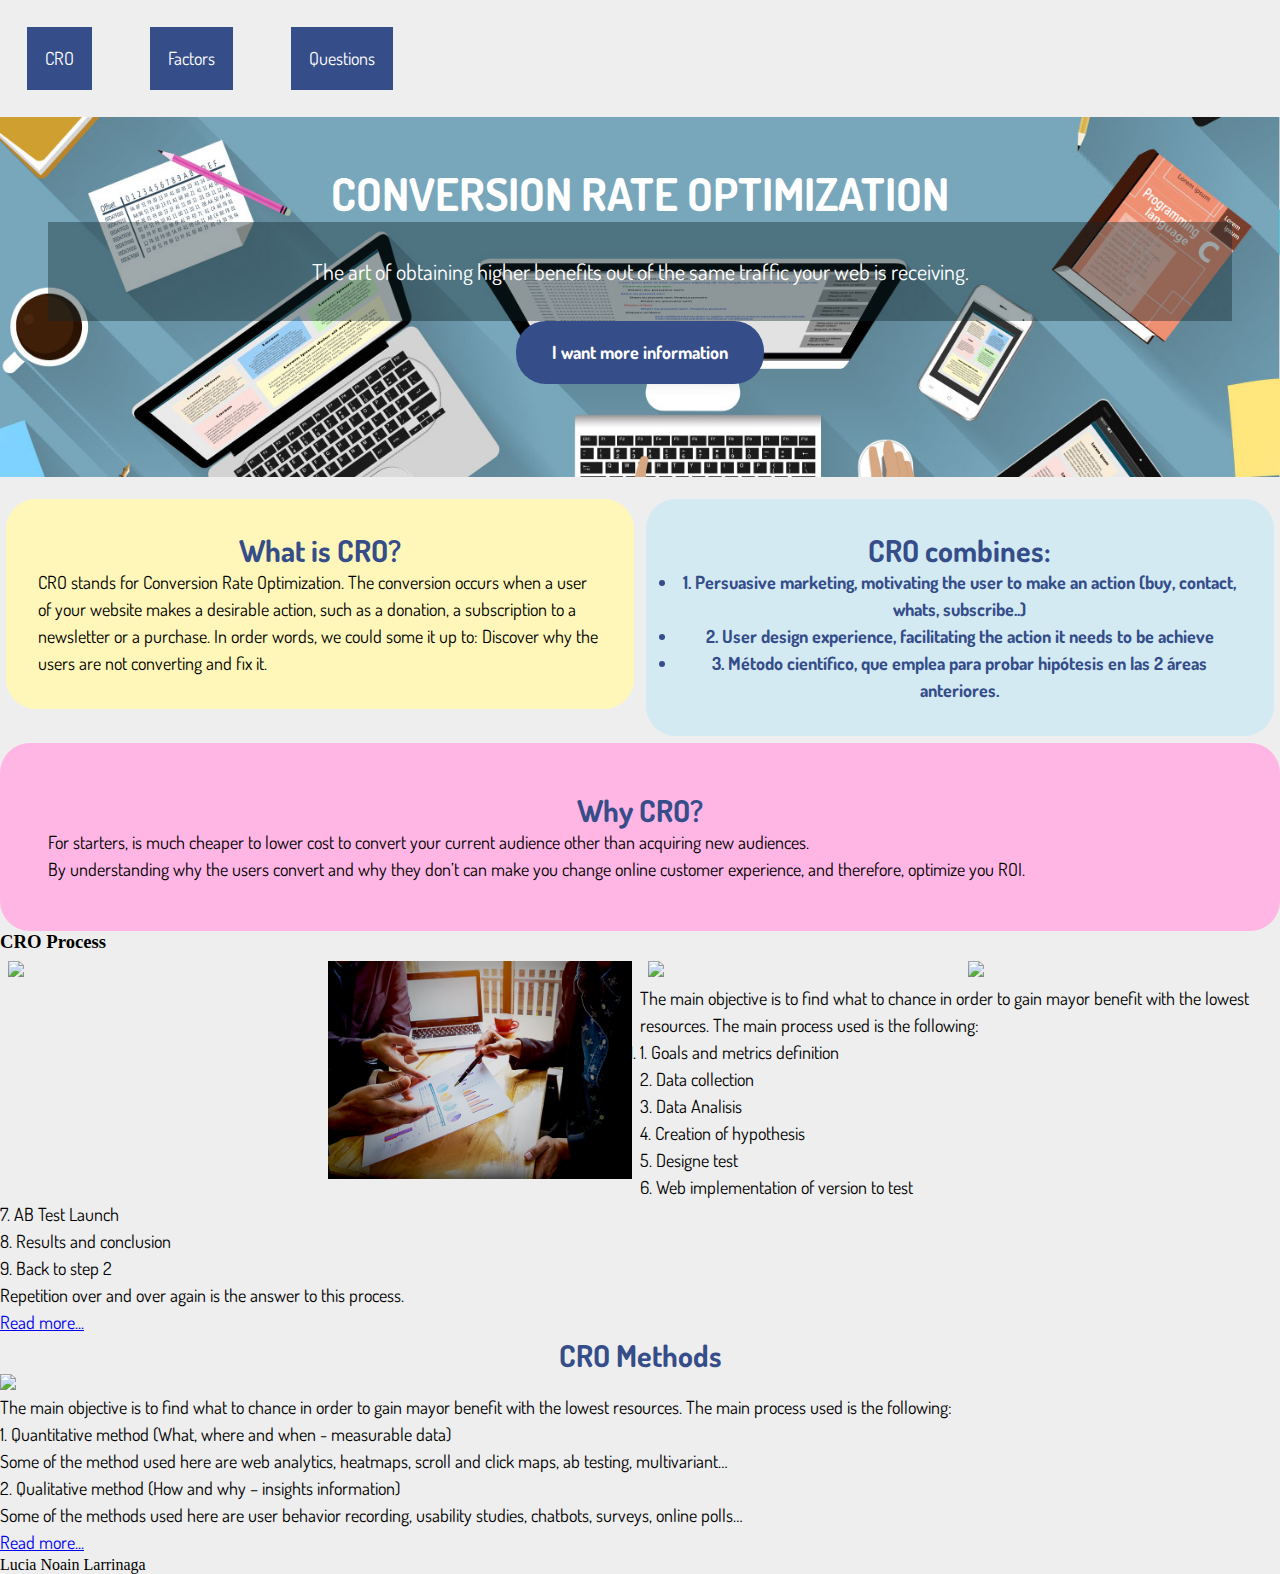
==== final/index.html @ 58d1e789 "FinalPro" ====
<!DOCTYPE html>
<html>
<head>
	<title>CONVERSION RATE OPTIMIZATION</title>
	<link rel="stylesheet" type="text/css" href="css/main.css">
</head>
<body>
  <header>
  	<nav>
		<a href="#CRO">CRO</a>
		<a href="#">Factors</a>
 		<a href="#">Questions</a>
 	</nav>
  </header>	
  	  
  <div id="portada">
	<h1>CONVERSION RATE OPTIMIZATION</h1>
	<p>The art of obtaining higher benefits out of the same traffic your web is receiving.</p>

	<a id="button" href="#CRO">I want more information</a>

  </div>

<div id="info">

  <section id="description">

	<h2 id="CRO">What is CRO?</h2>
	<p>CRO stands for Conversion Rate Optimization. The conversion occurs when a user of your website makes a desirable action, such as a donation, a subscription to a newsletter or a purchase. In order words, we could some it up to: Discover why the users are not converting and fix it.</p>
  </section>

  <section id="factors">
	<h2>CRO combines:</p>
	<ul></ul>
	  <li>1. Persuasive marketing, motivating the user to make an action (buy, contact, whats, subscribe..)</li>
	  <li>2. User design experience, facilitating the action it needs to be achieve</li>
	  <li>3. Método científico, que emplea para probar hipótesis en las 2 áreas anteriores.</li>
	</ul>
  </section>

</div>

<section id="why">
	<h2>Why CRO?</h2>
	<p>For starters, is much cheaper to lower cost to convert your current audience other than acquiring new audiences.</p>
	<p>By understanding why the users convert and why they don’t can make you change online customer experience, and therefore, optimize you ROI.</p>
</section>

  <div id="process">  
	<h3>CRO Process</h3>
	<img src="https://codecondo.com/wp-content/uploads/2018/06/Digitally-Empowered-Business.jpg">
	<img src="images/cr-graft.jpg">
	<img src="https://codecondo.com/wp-content/uploads/2017/07/Web-Design.jpg">
	<img src="https://codecondo.com/wp-content/uploads/2018/06/Digitally-Empowered-Business.jpg">
	<p>The main objective is to find what to chance in order to gain mayor benefit with the lowest resources. The main process used is the following: </p>
	<ol>
		<li>1. Goals and metrics definition</li>
	<p>2. Data collection</p>
	<p>3. Data Analisis</p>
	<p>4. Creation of hypothesis</p>
	<p>5. Designe test</p>
	<p>6. Web implementation of version to test</p>
	<p>7. AB Test Launch</p>
	<p>8. Results and conclusion</p>
	<p>9. Back to step 2</p>
</ol>
	<p>Repetition over and over again is the answer to this process. </p>

	<a href="#">Read more...</a>
  </div>

  <div>  
	<h2>CRO Methods</h2>
	<img src="https://codecondo.com/wp-content/uploads/2018/07/Contracting-Business.jpg">
	<p>The main objective is to find what to chance in order to gain mayor benefit with the lowest resources. The main process used is the following: </p>
	<p>1. Quantitative method (What, where and when - measurable data)</p>
	<p>Some of the method used here are web analytics, heatmaps, scroll and click maps, ab testing, multivariant…</p>
	<p>2. Qualitative method (How and why – insights information)</p>
	<p>Some of the methods used here are user behavior recording, usability studies, chatbots, surveys, online polls…</p>

	<a href="#">Read more...</a> 
  </div>

  <footer>Lucia Noain Larrinaga</footer>
</body>
</html>
---- final/css/main.css ----
@import url(https://fonts.googleapis.com/css?family=Dosis);

* {
	margin: 0;
	padding: 0;
	box-sizing: border-box;`
}


body {
  	background: #eeeeee;
}

#portada {
	background-image: url("../images/cro-portada-dibujo.jpg");
	background-size: cover;
  	margin: 0em;
  	padding: 3em 3em 3em 3em;
  	color: white;
  	text-align: center; 
  	height: 360px;
}

#portada p {
	background: rgba(15,37,43,0.4);
	font-family: 'Dosis', sans-serif;
	font-size: 22px;
	margin: none;
	padding: 1.5em 1.5em;
	position: center;
	font-size: 22px;

}

#portada span {
		opacity: 1;
}

#button {
	font-family: 'Dosis', sans-serif;
	font-size: 18px; 
	background-color: #354d89; 
	color: #FFFFFF; 
	text-decoration: none; 
	font-weight: bold; 
	display: inline-block; 
	padding: 1em 2em; 
	border-radius:30px;
}


#info {
	margin: 1em 0px 0px 0px;
}

#info section {
	width: 49%;
	float: left;
	margin: 0.5%;
	border-radius: 30px;
	padding: 2em;
}


#why{
	margin: 1em 0px 0px 0px;
	background-color: #ffb6e5;
	padding: 3em;
	float: none;
	border-radius:30px;
	clear: both;
}

#description {
	background-color: #fff7b9;
}	

#factors {
	background-color: #d3eaf3;
}

#process img {
	width: 25%;
	float: left;
	padding: 0.5em;
}

h1 {
	text-align: center;
  	font-family: 'Dosis', sans-serif;
  	font-size: 45px;
  	color: white;
}

h2 {
	text-align: center;
  	font-family: 'Dosis', sans-serif;
  	font-size: 30px;
  	color: #354d89;
}

p, a, li {
	font-family: 'Dosis', sans-serif;
	font-size: 18px;
	line-height: 1.5em;
}

header a {
	background-color: #354d89;
	text-decoration: none;
	color: #FFFFFF;
	margin: 1.5em;
	display: inline-block;
	padding: 1em;
}
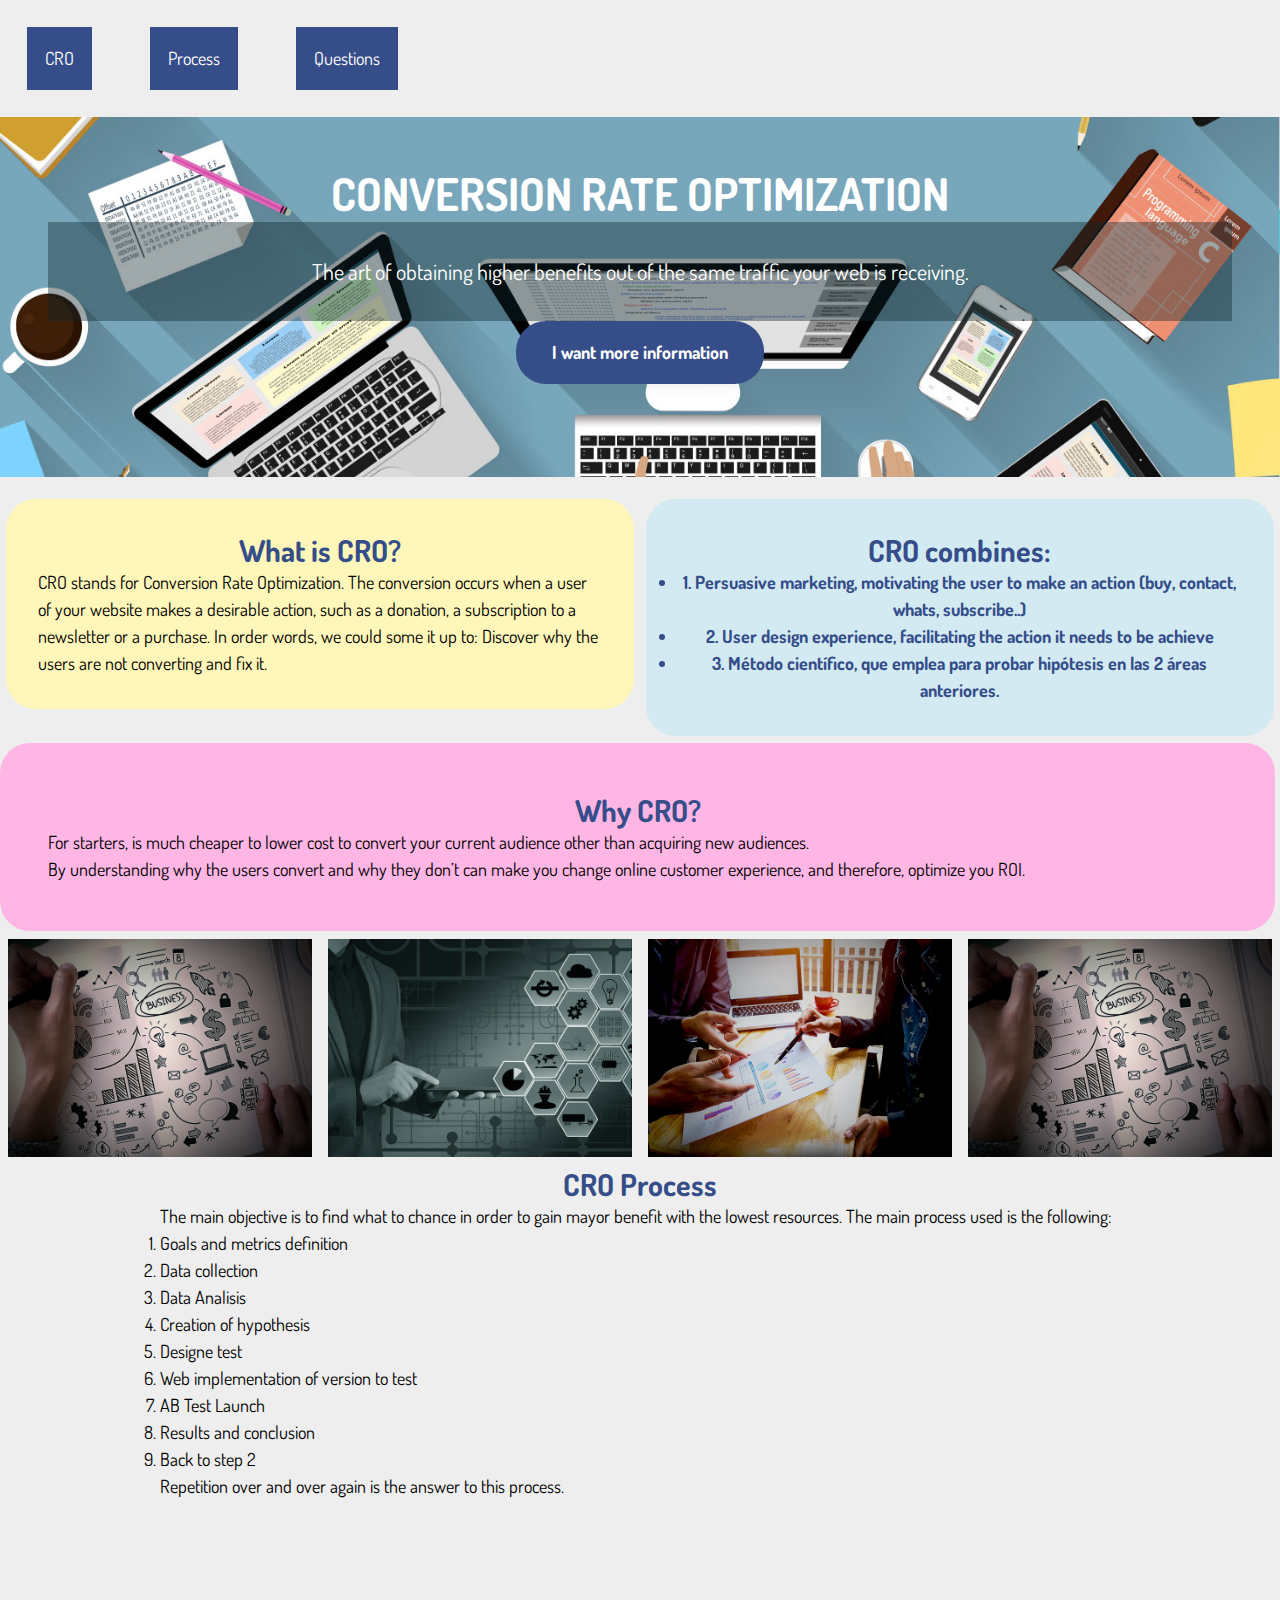
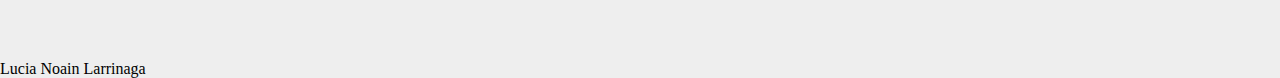
==== commit 2378bf25: "Final-cro" ====
--- a/final/index.html
+++ b/final/index.html
@@ -8,7 +8,7 @@
   <header>
   	<nav>
 		<a href="#CRO">CRO</a>
-		<a href="#">Factors</a>
+		<a href="#proceso">Process</a>
  		<a href="#">Questions</a>
  	</nav>
   </header>	
@@ -47,39 +47,29 @@
 </section>
 
   <div id="process">  
+	<img src="images/graph.jpg">
+	<img src="images/digitaly.jpg">
+	<img src="images/cr-graft.jpg">
+	<img src="images/graph.jpg">
+  </div>
+
+    <div id="proceso">  
 	<h3>CRO Process</h3>
-	<img src="https://codecondo.com/wp-content/uploads/2018/06/Digitally-Empowered-Business.jpg">
-	<img src="images/cr-graft.jpg">
-	<img src="https://codecondo.com/wp-content/uploads/2017/07/Web-Design.jpg">
-	<img src="https://codecondo.com/wp-content/uploads/2018/06/Digitally-Empowered-Business.jpg">
 	<p>The main objective is to find what to chance in order to gain mayor benefit with the lowest resources. The main process used is the following: </p>
 	<ol>
-		<li>1. Goals and metrics definition</li>
-	<p>2. Data collection</p>
-	<p>3. Data Analisis</p>
-	<p>4. Creation of hypothesis</p>
-	<p>5. Designe test</p>
-	<p>6. Web implementation of version to test</p>
-	<p>7. AB Test Launch</p>
-	<p>8. Results and conclusion</p>
-	<p>9. Back to step 2</p>
+	<li>Goals and metrics definition</li>
+	<li>Data collection</li>
+	<li>Data Analisis</li>
+	<li>Creation of hypothesis</li>
+	<li>Designe test</li>
+	<li>Web implementation of version to test</li>
+	<li>AB Test Launch</li>
+	<li>Results and conclusion</li>
+	<li>Back to step 2</li>
 </ol>
 	<p>Repetition over and over again is the answer to this process. </p>
-
-	<a href="#">Read more...</a>
   </div>
 
-  <div>  
-	<h2>CRO Methods</h2>
-	<img src="https://codecondo.com/wp-content/uploads/2018/07/Contracting-Business.jpg">
-	<p>The main objective is to find what to chance in order to gain mayor benefit with the lowest resources. The main process used is the following: </p>
-	<p>1. Quantitative method (What, where and when - measurable data)</p>
-	<p>Some of the method used here are web analytics, heatmaps, scroll and click maps, ab testing, multivariant…</p>
-	<p>2. Qualitative method (How and why – insights information)</p>
-	<p>Some of the methods used here are user behavior recording, usability studies, chatbots, surveys, online polls…</p>
-
-	<a href="#">Read more...</a> 
-  </div>
 
   <footer>Lucia Noain Larrinaga</footer>
 </body>
--- a/final/css/main.css
+++ b/final/css/main.css
@@ -63,7 +63,7 @@
 
 
 #why{
-	margin: 1em 0px 0px 0px;
+	margin: 5em 5px 0px 0px;
 	background-color: #ffb6e5;
 	padding: 3em;
 	float: none;
@@ -85,6 +85,10 @@
 	padding: 0.5em;
 }
 
+#proceso {
+	padding: 10em;
+}
+
 h1 {
 	text-align: center;
   	font-family: 'Dosis', sans-serif;
@@ -92,7 +96,7 @@
   	color: white;
 }
 
-h2 {
+h2, h3 {
 	text-align: center;
   	font-family: 'Dosis', sans-serif;
   	font-size: 30px;
